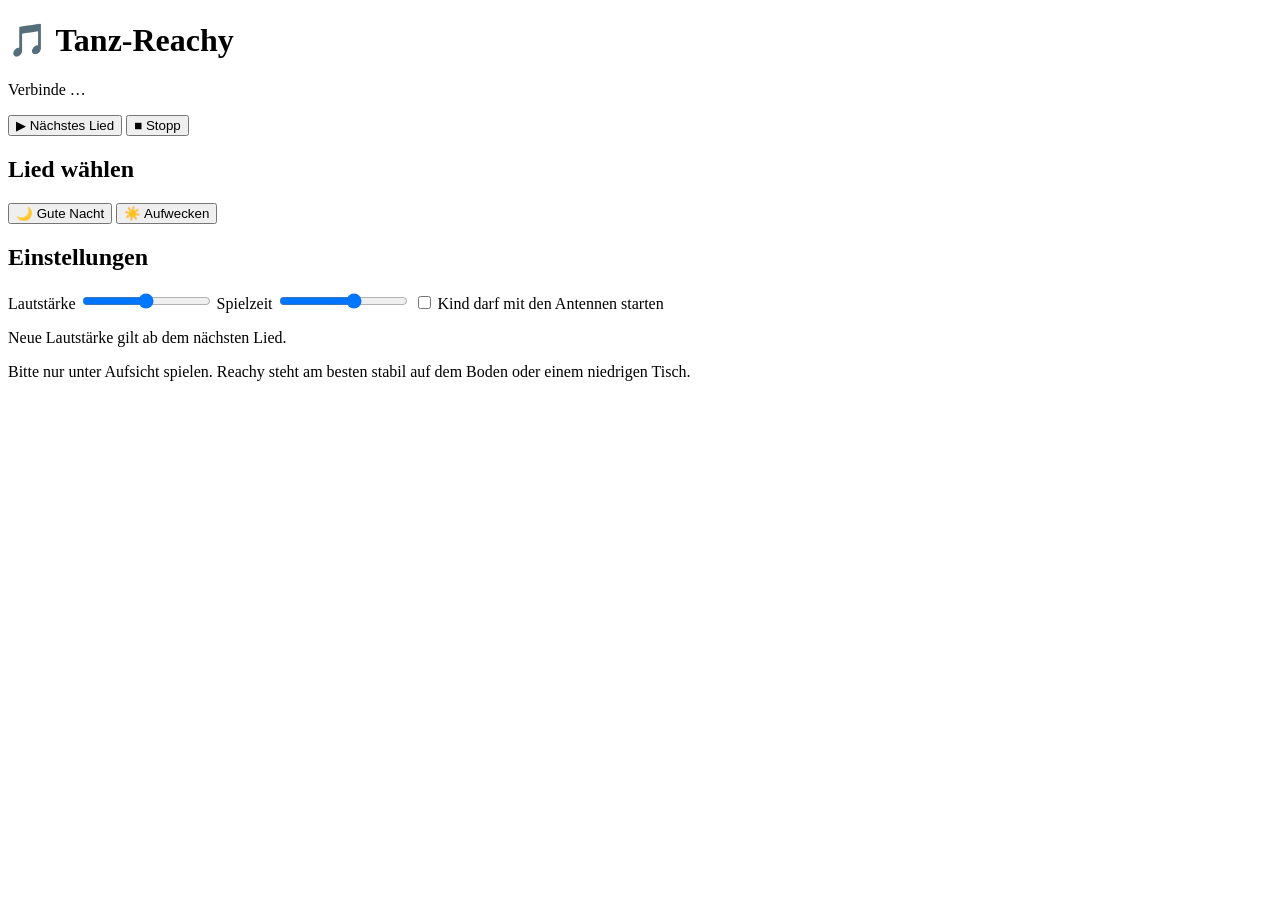
==== tanz_reachy/static/index.html @ 26c6eb5f "Kinderlieder-Tanz-App für Reachy Mini (Phase 1) Reachy spielt gemeinfreie Kinderlieder als selbst er" ====
<!DOCTYPE html>
<html lang="de">
<head>
    <meta charset="UTF-8">
    <meta name="viewport" content="width=device-width, initial-scale=1, viewport-fit=cover">
    <title>Tanz-Reachy – Eltern</title>
    <link rel="stylesheet" href="/static/style.css">
</head>
<body>
    <header>
        <h1>🎵 Tanz-Reachy</h1>
        <p id="status" class="status">Verbinde …</p>
        <div class="progress"><div id="progress-bar"></div></div>
    </header>

    <main>
        <section class="row">
            <button id="play-btn" class="big primary">▶ Nächstes Lied</button>
            <button id="stop-btn" class="big danger">■ Stopp</button>
        </section>

        <section>
            <h2>Lied wählen</h2>
            <div id="songs" class="songs"></div>
        </section>

        <section class="row">
            <button id="sleep-btn" class="big calm">🌙 Gute Nacht</button>
            <button id="wake-btn" class="big calm">☀️ Aufwecken</button>
        </section>

        <section>
            <h2>Einstellungen</h2>
            <label>Lautstärke <span id="volume-label"></span>
                <input type="range" id="volume" min="0" max="60" step="5">
            </label>
            <label>Spielzeit <span id="minutes-label"></span>
                <input type="range" id="minutes" min="5" max="30" step="5">
            </label>
            <label class="toggle">
                <input type="checkbox" id="antenna-buttons">
                Kind darf mit den Antennen starten
            </label>
            <p class="hint">Neue Lautstärke gilt ab dem nächsten Lied.</p>
        </section>

        <p class="hint">Bitte nur unter Aufsicht spielen. Reachy steht am besten stabil auf dem Boden oder einem niedrigen Tisch.</p>
    </main>
    <script src="/static/main.js"></script>
</body>
</html>
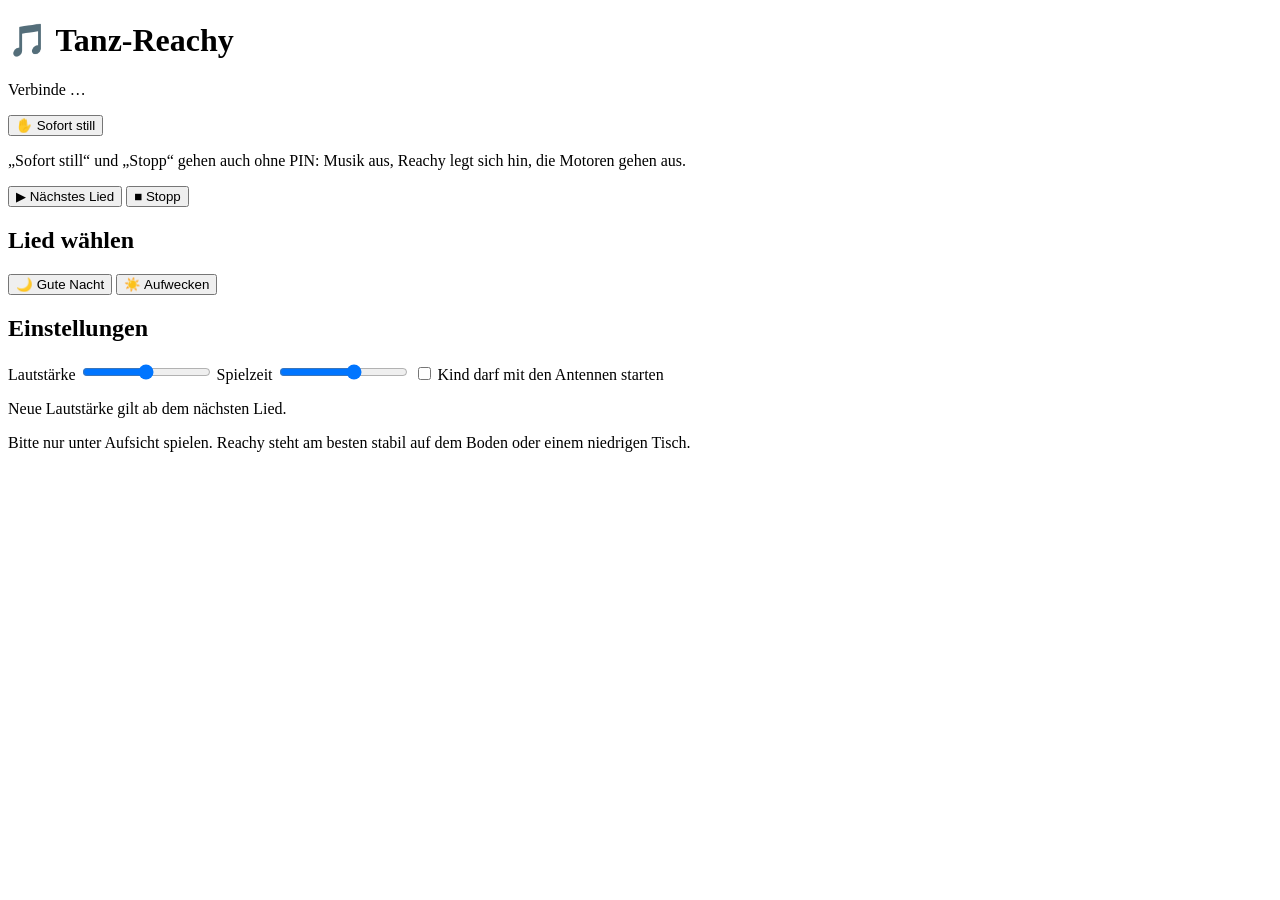
==== commit 1b43cc79: "Befunde aus dem unabhängigen Prüfbericht zu PR #3 beheben - Schlafend und beim Beenden: Schlafstellu" ====
--- a/tanz_reachy/static/index.html
+++ b/tanz_reachy/static/index.html
@@ -14,6 +14,20 @@
     </header>
 
     <main>
+        <section id="pin-box" class="pin-box" hidden>
+            <h2 id="pin-title">Eltern-PIN festlegen</h2>
+            <p id="pin-hint" class="hint">Damit nur ihr Reachy über diese Seite steuern könnt. Mindestens 4 Zeichen.</p>
+            <div class="row">
+                <input type="password" id="pin-input" inputmode="numeric" autocomplete="current-password" placeholder="PIN">
+                <button id="pin-btn" class="big primary">OK</button>
+            </div>
+        </section>
+
+        <section class="row">
+            <button id="still-btn" class="big danger">✋ Sofort still</button>
+        </section>
+        <p class="hint">„Sofort still“ und „Stopp“ gehen auch ohne PIN: Musik aus, Reachy legt sich hin, die Motoren gehen aus.</p>
+
         <section class="row">
             <button id="play-btn" class="big primary">▶ Nächstes Lied</button>
             <button id="stop-btn" class="big danger">■ Stopp</button>
@@ -42,6 +56,7 @@
                 Kind darf mit den Antennen starten
             </label>
             <p class="hint">Neue Lautstärke gilt ab dem nächsten Lied.</p>
+            <p id="volume-warning" class="hint warning" hidden></p>
         </section>
 
         <p class="hint">Bitte nur unter Aufsicht spielen. Reachy steht am besten stabil auf dem Boden oder einem niedrigen Tisch.</p>
